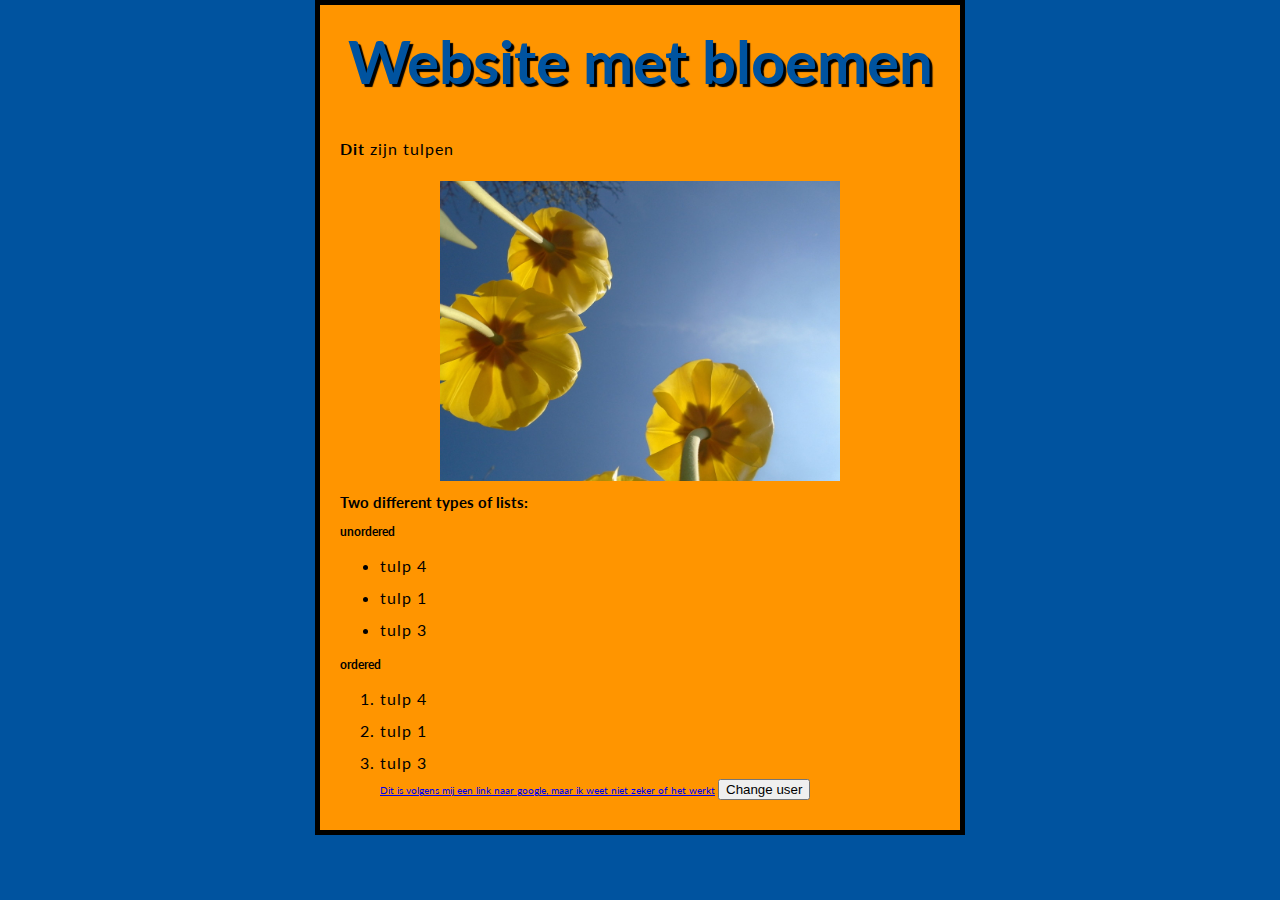
==== index.html @ aa885080 "Add files via upload" ====
<!DOCTYPE html>
<html>
	<head>
		<meta charset="utf-8">
		<title>My test page</title>
		<link href= "styles/style.css" rel="stylesheet">
		 <link href="https://fonts.googleapis.com/css2?family=Lato:ital@1&display=swap" rel="stylesheet"> 
	</head>
<body>
	<h1>Website met bloemen</h1>
	<p class="editor-note"><strong>Dit</strong> zijn tulpen</p>
	<img src="images/tulips.jpg" alt="My test image">
	<h2>Two different types of lists:</h2>
	<h3>unordered</h3>
	<ul>
		<li>tulp 4</li>
		<li>tulp 1</li>
		<li>tulp 3</li>
	</ul>
	<h3>ordered</h3>
	<ol>
		<li>tulp 4</li>
		<li>tulp 1</li>
		<li>tulp 3</li>
	</ul>
	<a href="https://www.google.nl">Dit is volgens mij een link naar google, maar ik weet niet zeker of het werkt</a>
	<button>Change user</button>
	<script src="scripts/main.js"></script>
</body>
</html>
---- styles/style.css ----
html {
	font-size: 10px;
	font-family: 'Lato', sans-serif;
	background-color: #00539F
}

h1 {
  font-size: 60px;
  text-align: center;
}

p, li {
  font-size: 16px;    
  line-height: 2;
  letter-spacing: 1px;
}

body {
  width: 600px;
  margin: 0 auto;
  background-color: #FF9500;
  padding: 0 20px 20px 20px;
  border: 5px solid black;
}

h1 {
  margin: 0;
  padding: 20px 0;    
  color: #00539F;
  text-shadow: 3px 3px 1px black;
}

img {
  display: block;
  margin: 0 auto;
  width: 400px;
}
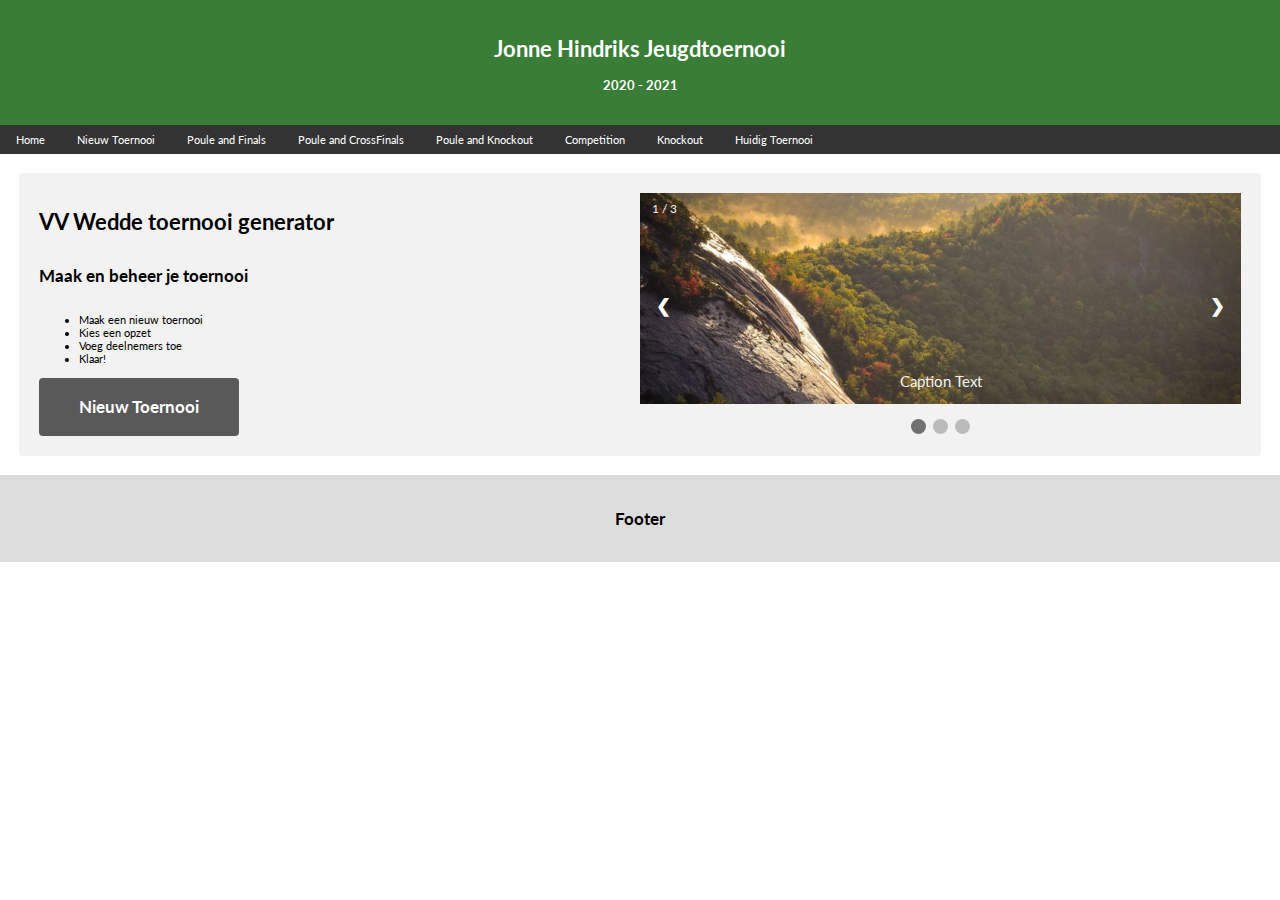
==== commit d084ebb6: "Add files via upload" ====
--- a/index.html
+++ b/index.html
@@ -1,30 +1,101 @@
 <!DOCTYPE html>
 <html>
-	<head>
-		<meta charset="utf-8">
-		<title>My test page</title>
-		<link href= "styles/style.css" rel="stylesheet">
-		 <link href="https://fonts.googleapis.com/css2?family=Lato:ital@1&display=swap" rel="stylesheet"> 
-	</head>
+    <head>
+        <title>Page Title</title>
+        <meta charset="UTF-8">
+        <meta name="viewport" content="width=device-width, 
+        initial-scale=1">
+        <link href= "styles/style.css" rel="stylesheet">
+        <link href= "styles/navbar.css" rel="stylesheet">
+        <link href= "styles/buttons.css" rel="stylesheet">
+        <link href= "styles/slideshow.css" rel="stylesheet">
+        <link href="https://fonts.googleapis.com/css2?family=Raleway:wght@600&display=swap" rel="stylesheet"> 
+        <link href="https://fonts.googleapis.com/css2?family=Open+Sans:wght@600&display=swap" rel="stylesheet"> 
+        <link href="https://fonts.googleapis.com/css2?family=Lato&display=swap" rel="stylesheet"> 
+    </head>
 <body>
-	<h1>Website met bloemen</h1>
-	<p class="editor-note"><strong>Dit</strong> zijn tulpen</p>
-	<img src="images/tulips.jpg" alt="My test image">
-	<h2>Two different types of lists:</h2>
-	<h3>unordered</h3>
-	<ul>
-		<li>tulp 4</li>
-		<li>tulp 1</li>
-		<li>tulp 3</li>
-	</ul>
-	<h3>ordered</h3>
-	<ol>
-		<li>tulp 4</li>
-		<li>tulp 1</li>
-		<li>tulp 3</li>
-	</ul>
-	<a href="https://www.google.nl">Dit is volgens mij een link naar google, maar ik weet niet zeker of het werkt</a>
-	<button>Change user</button>
-	<script src="scripts/main.js"></script>
+    <!-- Header -->
+    <div class="header">
+        <h1 id="displayName">Jonne Hindriks Jeugdtoernooi</h1>
+        <h3>2020 - 2021</h3>
+    </div>
+
+    <!-- Navigation Bar -->
+    <div class="navbar">
+        <a href="/home/kblaauw/web-projects/Tournement/index.html">Home</a>
+        <a href="/home/kblaauw/web-projects/Tournement/nieuw.html">Nieuw Toernooi</a>
+        <a href="/home/kblaauw/web-projects/Tournement/tournament.html" onclick="setType('PF')">Poule and Finals</a>
+        <a href="/home/kblaauw/web-projects/Tournement/tournament.html" onclick="setType('KF')">Poule and CrossFinals</a>
+        <a href="/home/kblaauw/web-projects/Tournement/tournament.html" onclick="setType('PK')">Poule and Knockout</a>
+        <a href="/home/kblaauw/web-projects/Tournement/tournament.html" onclick="setType('CP')">Competition</a>
+        <a href="/home/kblaauw/web-projects/Tournement/tournament.html" onclick="setType('KO')">Knockout</a>
+        <a href="/home/kblaauw/web-projects/Tournement/tournament.html">Huidig Toernooi</a>
+    </div>
+
+
+    <!-- The flexible grid (content) -->
+    <div class="row">  
+        <div class="left">  <!-- class left-->
+            <div class="outLineLeft" id="left1">
+                <div class="box7">
+                    <h1>VV Wedde toernooi generator</h1>
+                    <h2>Maak en beheer je toernooi</h2>
+                     <ul>
+                        <li>Maak een nieuw toernooi</li>
+                        <li>Kies een opzet</li>
+                        <li>Voeg deelnemers toe</li>
+                        <li>Klaar!</li>
+                    </ul> 
+                    <a class="knopje" href="/home/kblaauw/web-projects/Tournement/nieuw.html"><h2>Nieuw Toernooi</h2></a>
+                </div>
+                <div class="box7">
+                     <!-- Slideshow container -->
+                    <div class="slideshow-container">
+
+                      <!-- Full-width images with number and caption text -->
+                      <div class="mySlides fade">
+                        <div class="numbertext">1 / 3</div>
+                        <img src="images/img_1.jpg" style="width:100%">
+                        <div class="text">Caption Text</div>
+                      </div>
+
+                      <div class="mySlides fade">
+                        <div class="numbertext">2 / 3</div>
+                        <img src="images/img_2.jpg" style="width:100%">
+                        <div class="text">Caption Two</div>
+                      </div>
+
+                      <div class="mySlides fade">
+                        <div class="numbertext">3 / 3</div>
+                        <img src="images/img_3.jpg" style="width:100%">
+                        <div class="text">Caption Three</div>
+                      </div>
+
+                      <!-- Next and previous buttons -->
+                      <a class="prev" onclick="plusSlides(-1)">&#10094;</a>
+                      <a class="next" onclick="plusSlides(1)">&#10095;</a>
+                    </div>
+                    <br>
+
+                    <!-- The dots/circles -->
+                    <div style="text-align:center">
+                      <span class="dot" onclick="currentSlide(1)"></span>
+                      <span class="dot" onclick="currentSlide(2)"></span>
+                      <span class="dot" onclick="currentSlide(3)"></span>
+                    </div> 
+                </div>
+            </div>
+        </div>
+    </div>
+
+          
+    <!-- Footer -->
+    <div class="footer">
+        <h2>Footer</h2>
+    </div>
+    <script src="scripts/tabs.js"></script>
+    <script src="scripts/slideshow.js"></script>
 </body>
-</html>+</html>
+
+
--- a/styles/style.css
+++ b/styles/style.css
@@ -1,37 +1,298 @@
-html {
-	font-size: 10px;
-	font-family: 'Lato', sans-serif;
-	background-color: #00539F
-}
-
-h1 {
-  font-size: 60px;
-  text-align: center;
-}
-
-p, li {
-  font-size: 16px;    
-  line-height: 2;
-  letter-spacing: 1px;
-}
-
+html{
+  font-size: 69%;
+}
+
+* {
+  box-sizing: border-box;
+}
+
+/*verwijder knopjes op input elementen
+/* Chrome, Safari, Edge, Opera */
+input::-webkit-outer-spin-button,
+input::-webkit-inner-spin-button {
+  -webkit-appearance: none;
+  margin: 0;
+}
+
+/* Firefox */
+input[type=number] {
+  -moz-appearance: textfield;
+  width: 50px;
+  font-size: 120%;
+}
+
+/* Style the body */
 body {
-  width: 600px;
-  margin: 0 auto;
-  background-color: #FF9500;
-  padding: 0 20px 20px 20px;
-  border: 5px solid black;
-}
-
-h1 {
+  font-family: "Lato","Helvetica Neue",Helvetica,Arial,sans-serif;
+  font-weight: 400;
   margin: 0;
-  padding: 20px 0;    
-  color: #00539F;
-  text-shadow: 3px 3px 1px black;
-}
-
-img {
-  display: block;
-  margin: 0 auto;
-  width: 400px;
-}
+}
+
+/* Header/logo Title */
+.header {
+  padding: 20px;
+  text-align: center;
+  background: #3a7d37;
+  color: white;
+  /*text-shadow: 1px 1px black;*/
+}
+
+.subheader {
+  display: flex;
+  justify-content: center;
+  background: #d4d4d4;
+  border-top-left-radius: 4px;
+  border-top-right-radius: 4px;
+}
+
+h1.custom1{
+  margin-bottom: 8px;
+  margin-top: 30px;
+  text-align: center;
+}
+
+h2.custom1{
+  margin-bottom: 8px;
+  margin-top: 8px;
+}
+
+.row {  
+  display: flex;
+  flex-wrap: wrap;
+}
+
+.left {
+    flex: 28%;
+    background-color: white;;
+    padding: 4px;
+    
+    display: flex;
+    flex-wrap: wrap;
+}
+
+.right {
+  flex: 72%;
+  background-color: white;
+  padding: 4px;
+  
+  display: flex;
+  flex-wrap: wrap;
+}
+
+.right.active {
+  flex: 100%;
+  background-color: white;
+  padding: 4px;
+  padding-bottom: 10px;
+  
+  display: flex;
+  flex-wrap: wrap;
+}
+
+.left1 {
+    flex: 40%;
+    background-color: white;;
+    padding: 4px;
+    
+    display: flex;
+    flex-wrap: wrap;
+}
+
+.right1 {
+  flex: 60%;
+  background-color: white;
+  padding: 4px;
+  
+  display: flex;
+  flex-wrap: wrap;
+}
+
+/* Footer */
+.footer {
+  padding: 20px;
+  text-align: center;
+  background: #ddd;
+}
+
+/* Responsive layout - when the screen is less than 700px wide, make the
+ two columns stack on top of each other instead of next to each other */
+@media screen and (max-width: 700px) {
+  .row, .navbar {   
+    flex-direction: column;
+  }
+}
+
+.labelInputContainer {
+  flex: 1;
+  display: flex;
+  flex-direction: row;
+  justify-content: space-between;
+  align-items: center;
+  line-height: 26px;
+  margin-bottom: 0px;
+  padding-top: 10px;
+  padding-bottom: 10px;
+  background-color: inherit;
+  font-size: 130%;
+}
+
+.labelInputContainer1 {
+  flex: 1;
+  display: flex;
+  flex-direction: row;
+  justify-content: space-between;
+  align-items: center;
+  line-height: 26px;
+  margin-bottom: 0px;
+  padding-top: 4px;
+  padding-bottom: 4px;
+  padding-right: 10px;
+  padding-left: 0px;
+  background-color: inherit;
+  font-size: 130%;
+}
+
+.outLineLeft {
+  flex: 1;
+  background-color: white;
+  border-style: solid;
+  border-width: 1px;
+  border-color: #d4d4d4;
+  padding: 0px;
+  border-radius: 4px;
+  border-radius: 4px;
+
+  display: flex;
+  flex-direction: column;
+  justify-content: center;
+  flex-wrap: wrap;
+}
+
+.outLineRight {
+  flex: 1;
+  background-color: white;
+  border-style: solid;
+  border-width: 1px;
+  border-color: #d4d4d4;
+  padding-bottom: 10px;
+  border-radius: 4px;
+  border-radius: 4px;
+
+  display: flex;
+  flex-direction: column;
+  flex-wrap: wrap;
+}
+
+.outLineRight.active {
+  padding-bottom: 0px;
+}
+
+.box{
+}
+
+.box1{
+  flex: 0 0 100px;
+  background-color: white;
+  padding: 0px;
+  position: relative;
+}
+
+.box2 {
+  display: flex;
+  flex-wrap: wrap;
+  padding: 0px;
+  background-color: white;
+  flex-direction: column;
+  justify-content: center;
+  align-content: center;
+}
+
+.box3{
+  flex: 1;
+  display: flex;
+  flex-wrap: wrap;
+  padding: 0px;
+  flex-direction: row;
+  background-color: white;
+  justify-content: space-around;
+}
+
+.box4{
+  flex: 1;
+  display: flex;
+  flex-wrap: wrap;
+  padding: 0px;
+  flex-direction: column;
+  background-color: white;
+  justify-content: space-between;
+}
+
+.box5{
+  flex: 1;
+  display: flex;
+  flex-wrap: wrap;
+  padding: 0px;
+  flex-direction: column;
+  background-color: white;
+  justify-content: space-evenly;
+}
+
+.box6{
+  margin-top: 4px;
+  margin-bottom: 4px;
+}
+
+.box7{
+  flex: 1;
+  display: flex;
+  flex-wrap: wrap;
+  padding: 0px;
+  flex-direction: column;
+  justify-content: space-between;
+}
+
+
+.knopje{
+  text-decoration: none;
+  width: 200px;
+  border-radius: 4px;
+  border: none;
+  background-color: #595959;
+  color: white;
+  text-align: center;
+  padding: 5px 10px;
+}
+
+.knopje:hover{
+  background-color: #333333;
+}
+
+.ui{
+  background-color: white;
+  border: 2px solid #d4d4d4;
+  border-radius: 8px;
+  text-align: center;
+  align-content: center;
+  padding: 5px 10px;
+}
+#left1{
+  background-color: #f2f2f2;
+  display: flex;
+  flex-direction: row;
+  border-radius: 4px;
+  margin: 15px;
+  border-width: 0px;
+  padding: 20px;
+}
+
+#left2{
+  background-color: #f2f2f2;
+  border-radius: 4px;
+  margin: 15px;
+  border-width: 0px;
+  padding: 20px;
+  padding-right: 60%;
+}
+
+
+
--- a/styles/navbar.css
+++ b/styles/navbar.css
@@ -0,0 +1,23 @@
+/* Style the top navigation bar */
+.navbar {
+  display: flex;
+  background-color: #333;
+}
+
+/* Style the navigation bar links */
+.navbar a {
+  color: white;
+  padding: 8px 16px;
+  text-decoration: none;
+  text-align: center;
+}
+
+/* Change color on hover */
+.navbar a:hover {
+  background-color: #ddd;
+  color: black;
+}
+
+.nav-border {
+border-radius: 10px;    
+}--- a/styles/buttons.css
+++ b/styles/buttons.css
@@ -0,0 +1,46 @@
+/**
+ * 1. Change the font styles in all browsers.
+ * 2. Remove the margin in Firefox and Safari.
+ */
+
+button,
+input,
+optgroup,
+select,
+textarea {
+  font-family: inherit; /* 1 */
+  font-size: 100%; /* 1 */
+  line-height: 1.15; /* 1 */
+  margin: 0; /* 2 */
+}
+
+/**
+ * Show the overflow in IE.
+ * 1. Show the overflow in Edge.
+ */
+
+button,
+input { /* 1 */
+  overflow: visible;
+}
+
+/**
+ * Remove the inheritance of text transform in Edge, Firefox, and IE.
+ * 1. Remove the inheritance of text transform in Firefox.
+ */
+
+button,
+select { /* 1 */
+  text-transform: none;
+}
+
+/**
+ * Correct the inability to style clickable types in iOS and Safari.
+ */
+
+button,
+[type="button"],
+[type="reset"],
+[type="submit"] {
+  -webkit-appearance: button;
+}--- a/styles/slideshow.css
+++ b/styles/slideshow.css
@@ -0,0 +1,94 @@
+* {box-sizing:border-box}
+
+/* Slideshow container */
+.slideshow-container {
+  max-width: 1000px;
+  position: relative;
+  margin: auto;
+}
+
+/* Hide the images by default */
+.mySlides {
+  display: none;
+}
+
+/* Next & previous buttons */
+.prev, .next {
+  cursor: pointer;
+  position: absolute;
+  top: 50%;
+  width: auto;
+  margin-top: -22px;
+  padding: 16px;
+  color: white;
+  font-weight: bold;
+  font-size: 18px;
+  transition: 0.6s ease;
+  border-radius: 0 3px 3px 0;
+  user-select: none;
+}
+
+/* Position the "next button" to the right */
+.next {
+  right: 0;
+  border-radius: 3px 0 0 3px;
+}
+
+/* On hover, add a black background color with a little bit see-through */
+.prev:hover, .next:hover {
+  background-color: rgba(0,0,0,0.8);
+}
+
+/* Caption text */
+.text {
+  color: #f2f2f2;
+  font-size: 15px;
+  padding: 8px 12px;
+  position: absolute;
+  bottom: 8px;
+  width: 100%;
+  text-align: center;
+}
+
+/* Number text (1/3 etc) */
+.numbertext {
+  color: #f2f2f2;
+  font-size: 12px;
+  padding: 8px 12px;
+  position: absolute;
+  top: 0;
+}
+
+/* The dots/bullets/indicators */
+.dot {
+  cursor: pointer;
+  height: 15px;
+  width: 15px;
+  margin: 0 2px;
+  background-color: #bbb;
+  border-radius: 50%;
+  display: inline-block;
+  transition: background-color 0.6s ease;
+}
+
+.active, .dot:hover {
+  background-color: #717171;
+}
+
+/* Fading animation */
+.fade {
+  -webkit-animation-name: fade;
+  -webkit-animation-duration: 1.5s;
+  animation-name: fade;
+  animation-duration: 1.5s;
+}
+
+@-webkit-keyframes fade {
+  from {opacity: .4}
+  to {opacity: 1}
+}
+
+@keyframes fade {
+  from {opacity: .4}
+  to {opacity: 1}
+}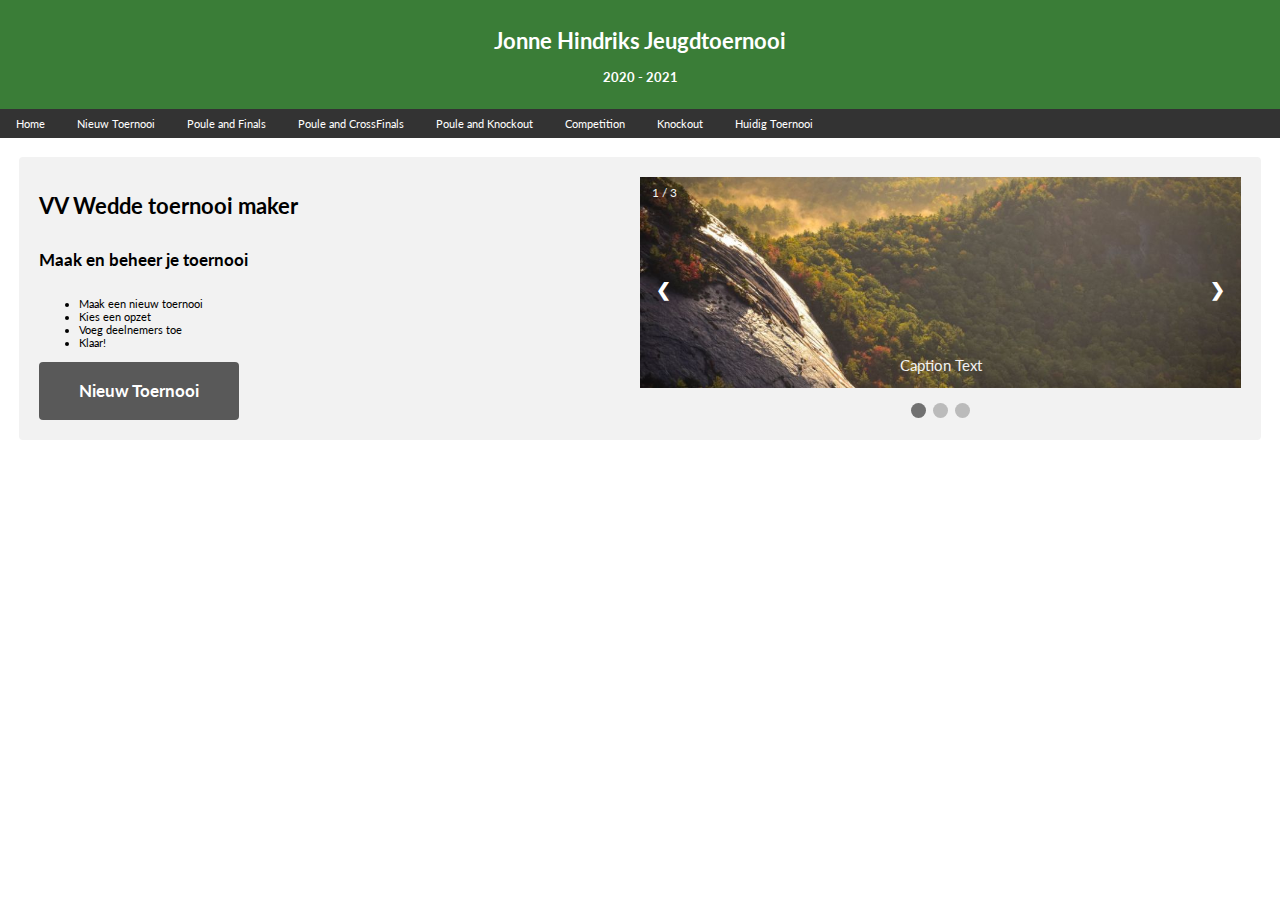
==== commit a430d396: "Add files via upload" ====
--- a/index.html
+++ b/index.html
@@ -22,14 +22,14 @@
 
     <!-- Navigation Bar -->
     <div class="navbar">
-        <a href="/home/kblaauw/web-projects/Tournement/index.html">Home</a>
-        <a href="/home/kblaauw/web-projects/Tournement/nieuw.html">Nieuw Toernooi</a>
-        <a href="/home/kblaauw/web-projects/Tournement/tournament.html" onclick="setType('PF')">Poule and Finals</a>
-        <a href="/home/kblaauw/web-projects/Tournement/tournament.html" onclick="setType('KF')">Poule and CrossFinals</a>
-        <a href="/home/kblaauw/web-projects/Tournement/tournament.html" onclick="setType('PK')">Poule and Knockout</a>
-        <a href="/home/kblaauw/web-projects/Tournement/tournament.html" onclick="setType('CP')">Competition</a>
-        <a href="/home/kblaauw/web-projects/Tournement/tournament.html" onclick="setType('KO')">Knockout</a>
-        <a href="/home/kblaauw/web-projects/Tournement/tournament.html">Huidig Toernooi</a>
+        <a href="index.html">Home</a>
+        <a href="nieuw.html">Nieuw Toernooi</a>
+        <a href="tournament.html" onclick="setType('PF')">Poule and Finals</a>
+        <a href="tournament.html" onclick="setType('KF')">Poule and CrossFinals</a>
+        <a href="tournament.html" onclick="setType('PK')">Poule and Knockout</a>
+        <a href="tournament.html" onclick="setType('CP')">Competition</a>
+        <a href="tournament.html" onclick="setType('KO')">Knockout</a>
+        <a href="tournament.html">Huidig Toernooi</a>
     </div>
 
 
@@ -38,7 +38,7 @@
         <div class="left">  <!-- class left-->
             <div class="outLineLeft" id="left1">
                 <div class="box7">
-                    <h1>VV Wedde toernooi generator</h1>
+                    <h1>VV Wedde toernooi maker</h1>
                     <h2>Maak en beheer je toernooi</h2>
                      <ul>
                         <li>Maak een nieuw toernooi</li>
@@ -46,7 +46,7 @@
                         <li>Voeg deelnemers toe</li>
                         <li>Klaar!</li>
                     </ul> 
-                    <a class="knopje" href="/home/kblaauw/web-projects/Tournement/nieuw.html"><h2>Nieuw Toernooi</h2></a>
+                    <a class="knopje" href="nieuw.html"><h2>Nieuw Toernooi</h2></a>
                 </div>
                 <div class="box7">
                      <!-- Slideshow container -->
@@ -86,13 +86,11 @@
                 </div>
             </div>
         </div>
-    </div>
-
-          
+    </div>     
     <!-- Footer -->
-    <div class="footer">
+    <!-- <div class="footer">
         <h2>Footer</h2>
-    </div>
+    </div> -->
     <script src="scripts/tabs.js"></script>
     <script src="scripts/slideshow.js"></script>
 </body>
--- a/styles/style.css
+++ b/styles/style.css
@@ -30,7 +30,7 @@
 
 /* Header/logo Title */
 .header {
-  padding: 20px;
+  padding: 12px;
   text-align: center;
   background: #3a7d37;
   color: white;
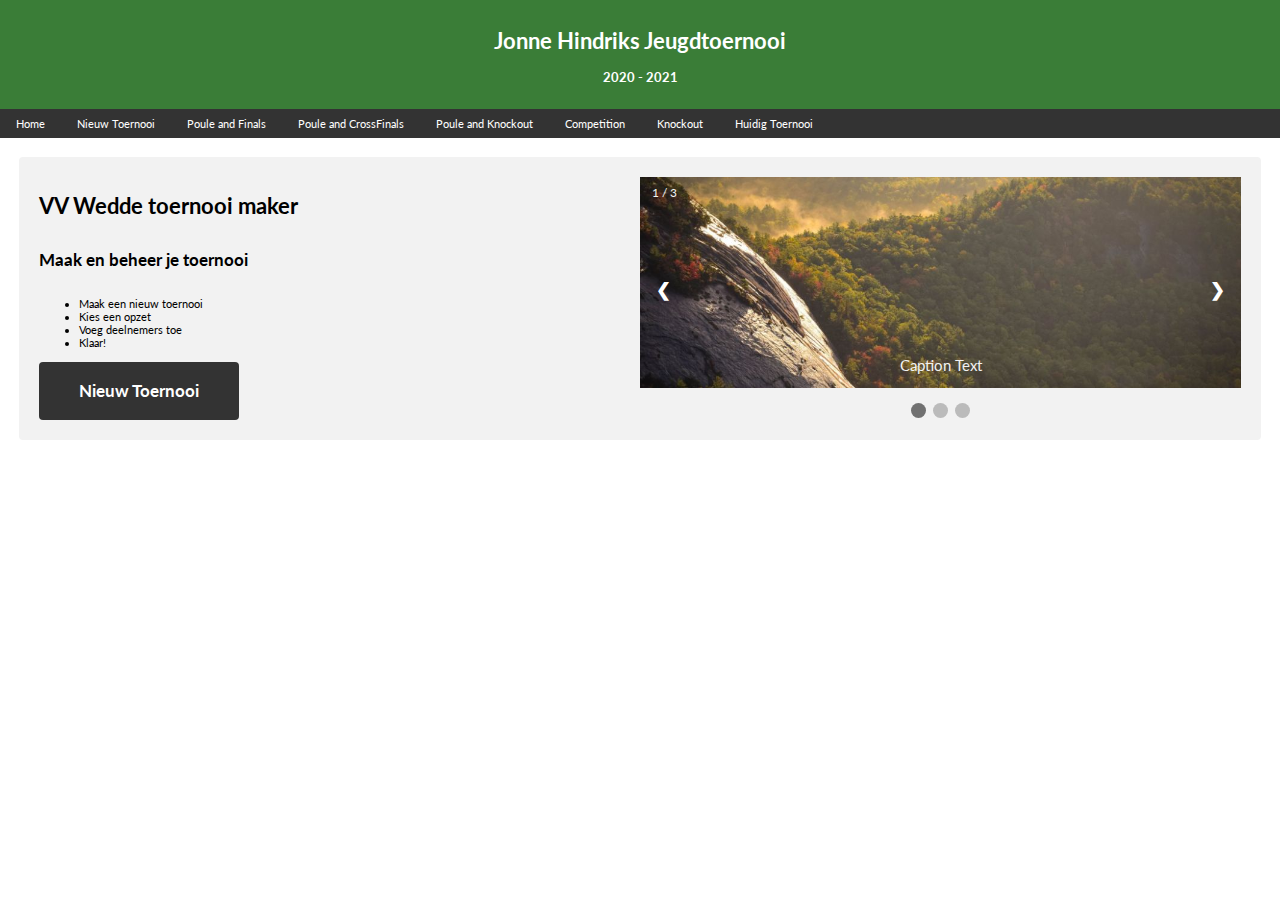
==== commit c519e722: "Add files via upload" ====
--- a/index.html
+++ b/index.html
@@ -91,7 +91,7 @@
     <!-- <div class="footer">
         <h2>Footer</h2>
     </div> -->
-    <script src="scripts/tabs.js"></script>
+    
     <script src="scripts/slideshow.js"></script>
 </body>
 </html>
--- a/styles/style.css
+++ b/styles/style.css
@@ -257,14 +257,14 @@
   width: 200px;
   border-radius: 4px;
   border: none;
-  background-color: #595959;
+  background-color: #333;
   color: white;
   text-align: center;
   padding: 5px 10px;
 }
 
 .knopje:hover{
-  background-color: #333333;
+  background-color: #595959
 }
 
 .ui{
@@ -296,3 +296,4 @@
 
 
 
+
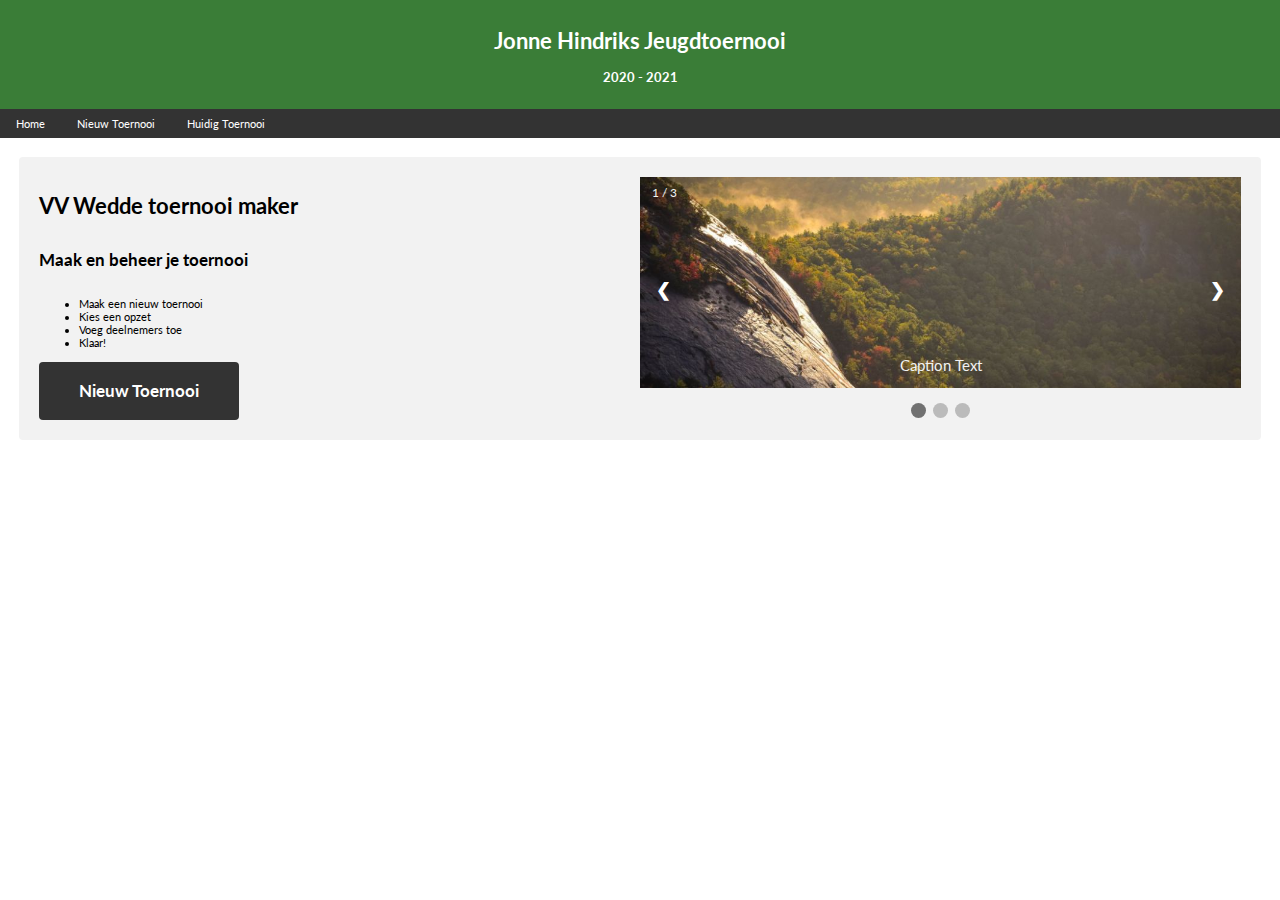
==== commit b8768dc9: "Add files via upload" ====
--- a/index.html
+++ b/index.html
@@ -22,14 +22,9 @@
 
     <!-- Navigation Bar -->
     <div class="navbar">
-        <a href="index.html">Home</a>
-        <a href="nieuw.html">Nieuw Toernooi</a>
-        <a href="tournament.html" onclick="setType('PF')">Poule and Finals</a>
-        <a href="tournament.html" onclick="setType('KF')">Poule and CrossFinals</a>
-        <a href="tournament.html" onclick="setType('PK')">Poule and Knockout</a>
-        <a href="tournament.html" onclick="setType('CP')">Competition</a>
-        <a href="tournament.html" onclick="setType('KO')">Knockout</a>
-        <a href="tournament.html">Huidig Toernooi</a>
+        <a class="navBut" href="index.html">Home</a>
+        <a class="navBut" href="nieuw.html">Nieuw Toernooi</a>
+        <a class="navBut" href="tournament.html">Huidig Toernooi</a>
     </div>
 
 
--- a/styles/navbar.css
+++ b/styles/navbar.css
@@ -20,4 +20,8 @@
 
 .nav-border {
 border-radius: 10px;    
+}
+
+.navBut.active {
+	background-color: white;
 }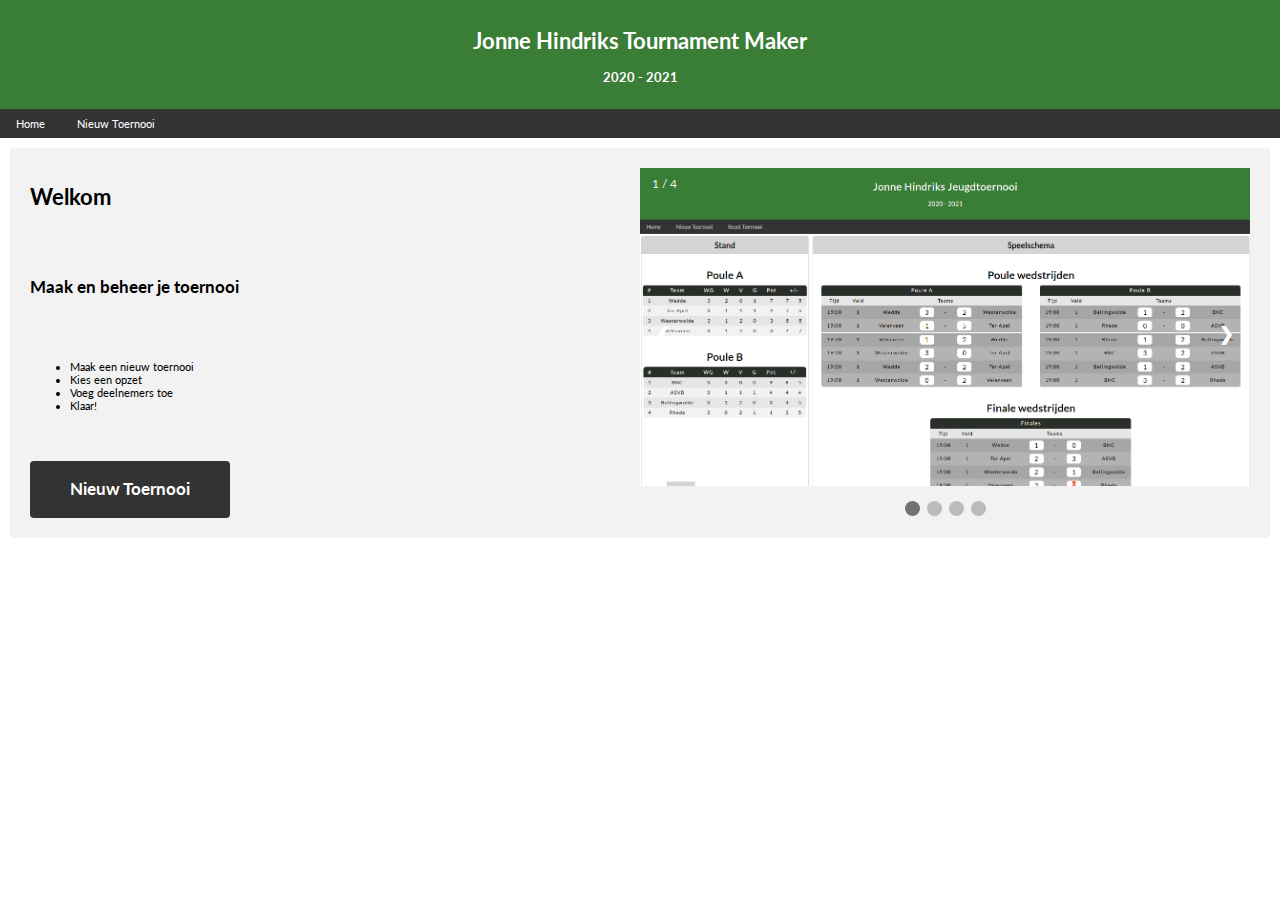
==== commit 5edf7a99: "Add files via upload" ====
--- a/index.html
+++ b/index.html
@@ -16,7 +16,7 @@
 <body>
     <!-- Header -->
     <div class="header">
-        <h1 id="displayName">Jonne Hindriks Jeugdtoernooi</h1>
+        <h1 id="displayName">Jonne Hindriks Tournament Maker</h1>
         <h3>2020 - 2021</h3>
     </div>
 
@@ -24,63 +24,67 @@
     <div class="navbar">
         <a class="navBut" href="index.html">Home</a>
         <a class="navBut" href="nieuw.html">Nieuw Toernooi</a>
-        <a class="navBut" href="tournament.html">Huidig Toernooi</a>
     </div>
 
 
     <!-- The flexible grid (content) -->
     <div class="row">  
-        <div class="left">  <!-- class left-->
-            <div class="outLineLeft" id="left1">
-                <div class="box7">
-                    <h1>VV Wedde toernooi maker</h1>
-                    <h2>Maak en beheer je toernooi</h2>
-                     <ul>
-                        <li>Maak een nieuw toernooi</li>
-                        <li>Kies een opzet</li>
-                        <li>Voeg deelnemers toe</li>
-                        <li>Klaar!</li>
-                    </ul> 
-                    <a class="knopje" href="nieuw.html"><h2>Nieuw Toernooi</h2></a>
-                </div>
-                <div class="box7">
-                     <!-- Slideshow container -->
-                    <div class="slideshow-container">
+          <div class="outLineLeft" id="left1">
+              <div class="box7">
+                  <h1>Welkom</h1>
+                  <h2>Maak en beheer je toernooi</h2>
+                   <ul>
+                      <li>Maak een nieuw toernooi</li>
+                      <li>Kies een opzet</li>
+                      <li>Voeg deelnemers toe</li>
+                      <li>Klaar!</li>
+                  </ul> 
+                  <a class="knopje" href="nieuw.html"><h2>Nieuw Toernooi</h2></a>
+              </div>
+              <div class="box7">
+                   <!-- Slideshow container -->
+                  <div class="slideshow-container">
 
-                      <!-- Full-width images with number and caption text -->
-                      <div class="mySlides fade">
-                        <div class="numbertext">1 / 3</div>
-                        <img src="images/img_1.jpg" style="width:100%">
-                        <div class="text">Caption Text</div>
-                      </div>
+                    <!-- Full-width images with number and caption text -->
+                    <div class="mySlides fade">
+                      <div class="numbertext">1 / 4</div>
+                      <img src="images/img_4.png" style="width:100%">
+                      <div class="text">Competitie</div>
+                    </div>
 
-                      <div class="mySlides fade">
-                        <div class="numbertext">2 / 3</div>
-                        <img src="images/img_2.jpg" style="width:100%">
-                        <div class="text">Caption Two</div>
-                      </div>
+                    <div class="mySlides fade">
+                      <div class="numbertext">2 / 4</div>
+                      <img src="images/img_2.png" style="width:100%">
+                      <div class="text">Poulefase</div>
+                    </div>
 
-                      <div class="mySlides fade">
-                        <div class="numbertext">3 / 3</div>
-                        <img src="images/img_3.jpg" style="width:100%">
-                        <div class="text">Caption Three</div>
-                      </div>
+                    <div class="mySlides fade">
+                      <div class="numbertext">3 / 4</div>
+                      <img src="images/img_3.png" style="width:100%">
+                      <div class="text">Knockoutfase</div>
+                    </div>
 
-                      <!-- Next and previous buttons -->
-                      <a class="prev" onclick="plusSlides(-1)">&#10094;</a>
-                      <a class="next" onclick="plusSlides(1)">&#10095;</a>
+                     <div class="mySlides fade">
+                      <div class="numbertext">4 / 4</div>
+                      <img src="images/img_1.png" style="width:100%">
+                      <div class="text">Poules met Finales</div>
                     </div>
-                    <br>
 
-                    <!-- The dots/circles -->
-                    <div style="text-align:center">
-                      <span class="dot" onclick="currentSlide(1)"></span>
-                      <span class="dot" onclick="currentSlide(2)"></span>
-                      <span class="dot" onclick="currentSlide(3)"></span>
-                    </div> 
-                </div>
-            </div>
-        </div>
+                    <!-- Next and previous buttons -->
+                    <a class="prev" onclick="plusSlides(-1)">&#10094;</a>
+                    <a class="next" onclick="plusSlides(1)">&#10095;</a>
+                  </div>
+                  <br>
+
+                  <!-- The dots/circles -->
+                  <div style="text-align:center">
+                    <span class="dot" onclick="currentSlide(1)"></span>
+                    <span class="dot" onclick="currentSlide(2)"></span>
+                    <span class="dot" onclick="currentSlide(3)"></span>
+                    <span class="dot" onclick="currentSlide(4)"></span>
+                  </div> 
+              </div>
+          </div>
     </div>     
     <!-- Footer -->
     <!-- <div class="footer">
--- a/styles/style.css
+++ b/styles/style.css
@@ -59,10 +59,11 @@
 .row {  
   display: flex;
   flex-wrap: wrap;
+  background-color: white;
 }
 
 .left {
-    flex: 28%;
+    flex: 29%;
     background-color: white;;
     padding: 4px;
     
@@ -71,7 +72,7 @@
 }
 
 .right {
-  flex: 72%;
+  flex: 71%;
   background-color: white;
   padding: 4px;
   
@@ -122,36 +123,6 @@
   }
 }
 
-.labelInputContainer {
-  flex: 1;
-  display: flex;
-  flex-direction: row;
-  justify-content: space-between;
-  align-items: center;
-  line-height: 26px;
-  margin-bottom: 0px;
-  padding-top: 10px;
-  padding-bottom: 10px;
-  background-color: inherit;
-  font-size: 130%;
-}
-
-.labelInputContainer1 {
-  flex: 1;
-  display: flex;
-  flex-direction: row;
-  justify-content: space-between;
-  align-items: center;
-  line-height: 26px;
-  margin-bottom: 0px;
-  padding-top: 4px;
-  padding-bottom: 4px;
-  padding-right: 10px;
-  padding-left: 0px;
-  background-color: inherit;
-  font-size: 130%;
-}
-
 .outLineLeft {
   flex: 1;
   background-color: white;
@@ -192,8 +163,7 @@
 
 .box1{
   flex: 0 0 100px;
-  background-color: white;
-  padding: 0px;
+  background-color: inherit;
   position: relative;
 }
 
@@ -280,20 +250,30 @@
   display: flex;
   flex-direction: row;
   border-radius: 4px;
+  margin: 10px;
+  border-width: 0px;
+  padding: 20px;
+}
+
+#left2{
+  background-color: #f2f2f2;
+  border-radius: 4px;
   margin: 15px;
   border-width: 0px;
   padding: 20px;
-}
-
-#left2{
+  padding-right: 60%;
+}
+
+#left3{
   background-color: #f2f2f2;
-  border-radius: 4px;
-  margin: 15px;
+  display: flex;
+  flex-direction: column;
+  border-radius: 4px;
+  margin: 10px;
   border-width: 0px;
   padding: 20px;
-  padding-right: 60%;
-}
-
-
-
-
+}
+
+
+
+
--- a/styles/slideshow.css
+++ b/styles/slideshow.css
@@ -41,13 +41,13 @@
 
 /* Caption text */
 .text {
-  color: #f2f2f2;
+  color: white;
   font-size: 15px;
   padding: 8px 12px;
   position: absolute;
   bottom: 8px;
   width: 100%;
-  text-align: center;
+  text-align: left;
 }
 
 /* Number text (1/3 etc) */
